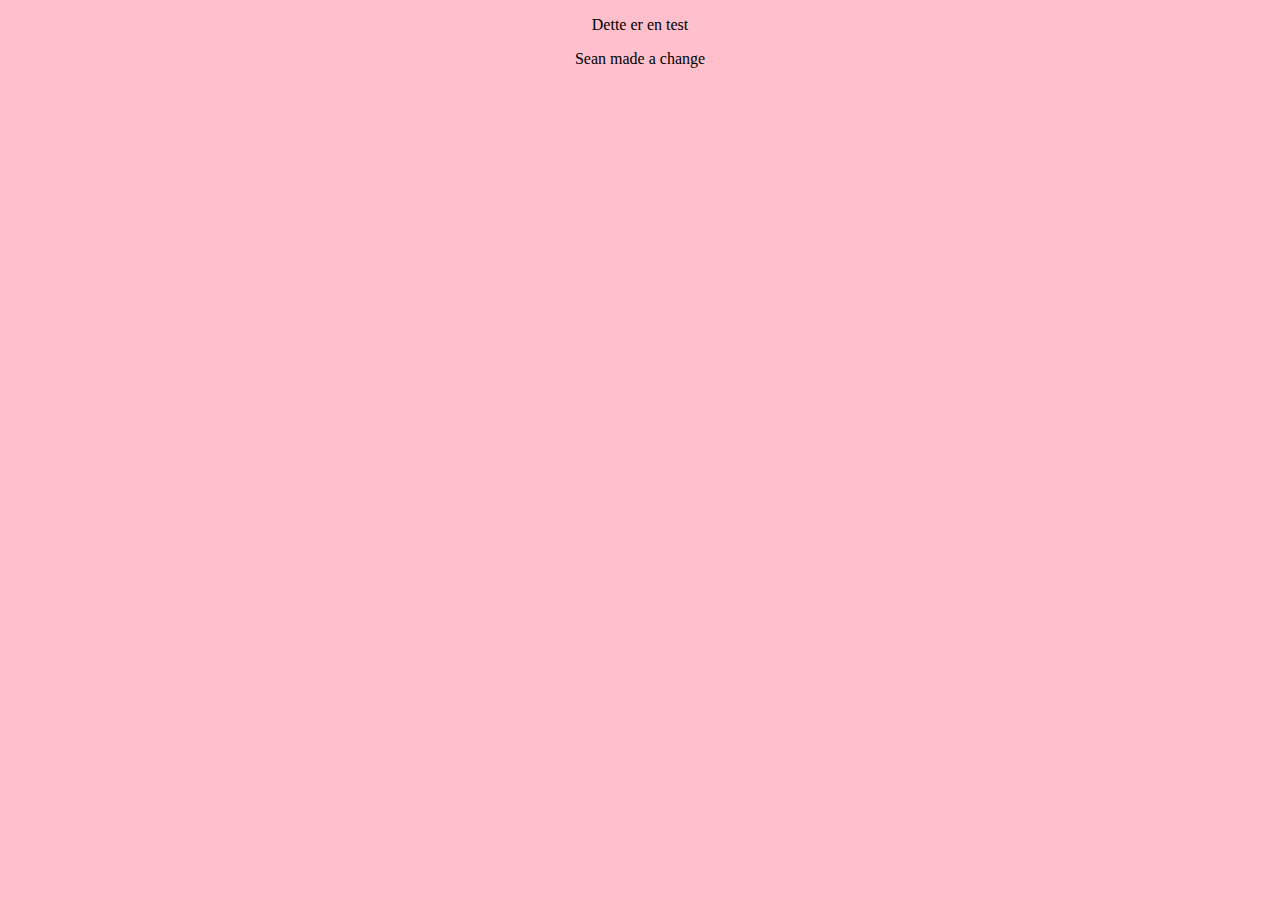
==== index.html @ 4f16c5b6 "la til styles.css og oppdaterte index med boostrap" ====
<!DOCTYPE html>

<html>
<head>
  <meta http-equiv="Content-Type" content="text/html; charset=utf-8"/>
  <title>Praksisprosjekt IS-302</title>
  <LINK href="styles.css" rel="stylesheet" type="text/css">
  <link rel=”stylesheet” href=”https://stackpath.bootstrapcdn.com/bootstrap/5.0.0-alpha1/css/bootstrap.min.css”rel=”nofollow” integrity=”sha384-r4NyP46KrjDleawBgD5tp8Y7UzmLA05oM1iAEQ17CSuDqnUK2+k9luXQOfXJCJ4I” crossorigin=”anonymous”>
</head>

<body>

<!--<img src="forkit.gif" id="octocat" alt="" /> -->

<!-- Feel free to change this text here -->
<p>
  Dette er en test
</p>
<p>
  Sean made a change
</p>

</body>
</html>
---- styles.css ----
body {
    margin: 0;
    background: pink;
    text-align: center;
}
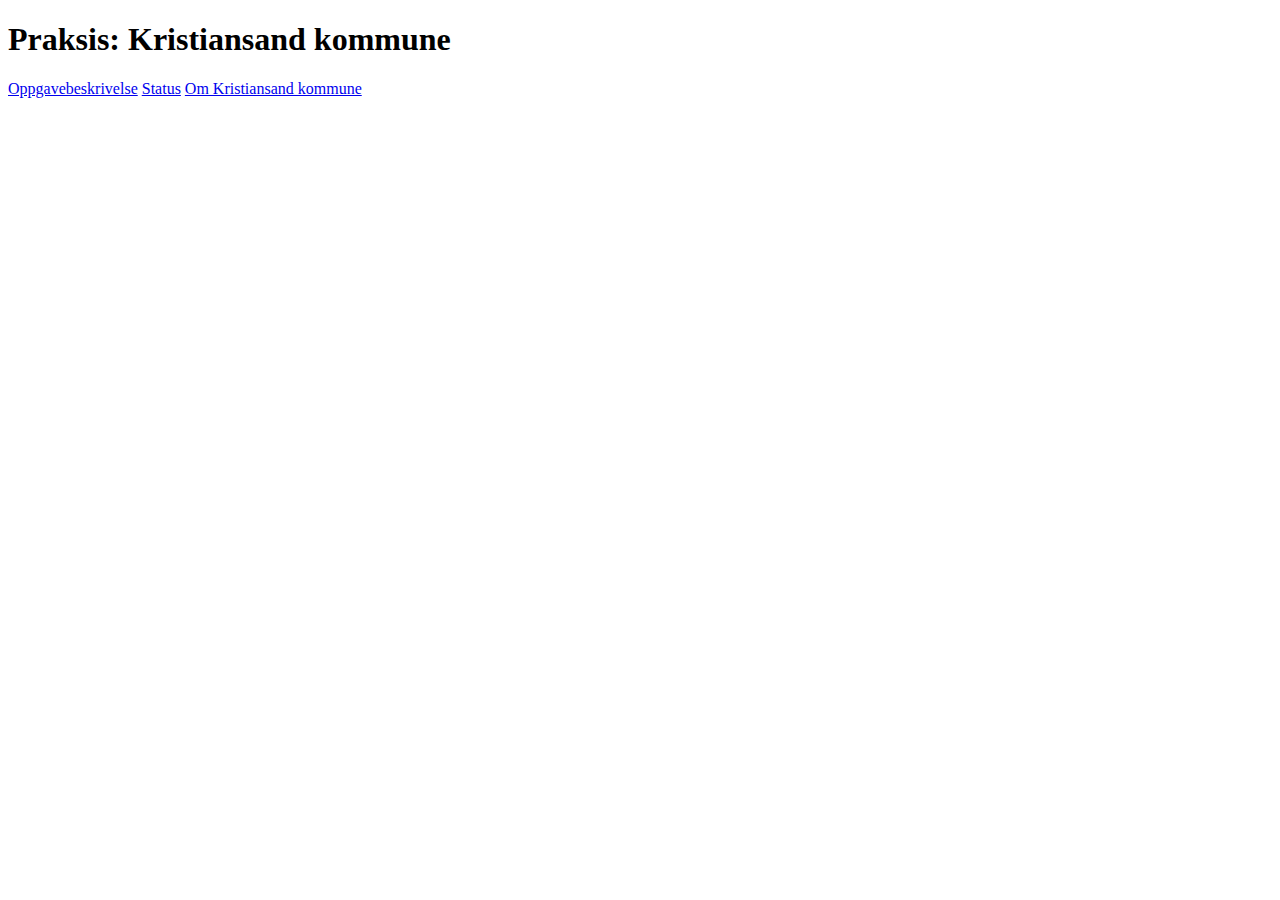
==== commit 60fe7863: "la til flere html-sider" ====
--- a/index.html
+++ b/index.html
@@ -1,6 +1,6 @@
 <!DOCTYPE html>
 
-<html>
+<html lang="nor">
 <head>
   <meta http-equiv="Content-Type" content="text/html; charset=utf-8"/>
   <title>Praksisprosjekt IS-302</title>
@@ -9,16 +9,9 @@
 </head>
 
 <body>
-
-<!--<img src="forkit.gif" id="octocat" alt="" /> -->
-
-<!-- Feel free to change this text here -->
-<p>
-  Dette er en test
-</p>
-<p>
-  Sean made a change
-</p>
-
+  <h1>Praksis: Kristiansand kommune</h1>
+  <a href="/ehalsnes/oppgavebeskrivelse.html">Oppgavebeskrivelse</a>
+  <a href="/ehalsnes/status.html/">Status</a>
+  <a href="/ehalsnes/om.html">Om Kristiansand kommune</a>
 </body>
 </html>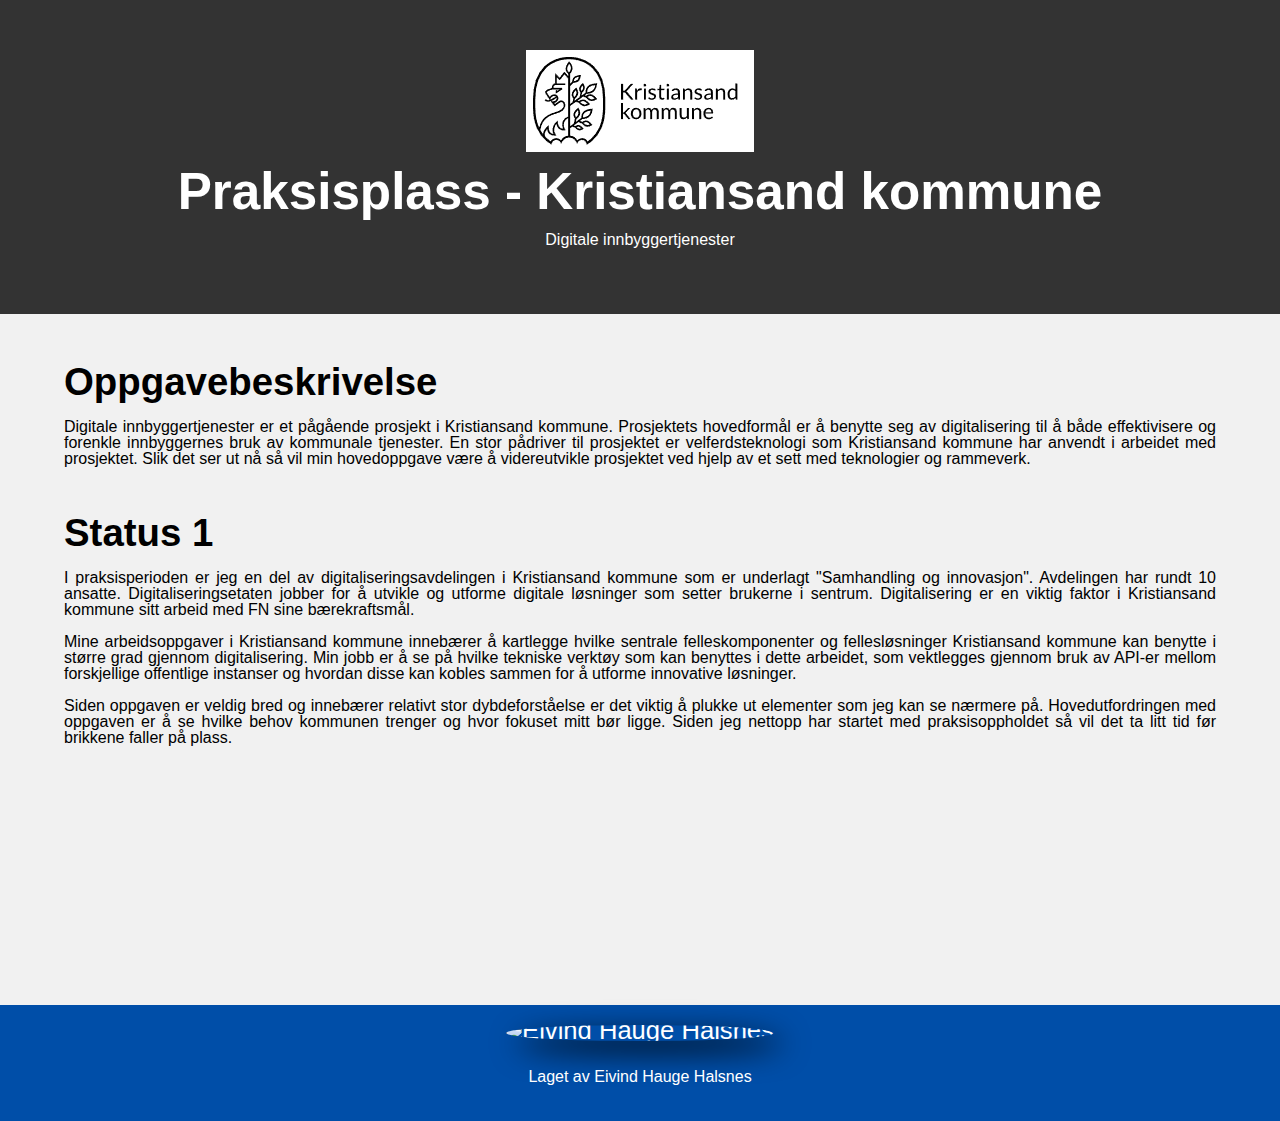
==== commit 001e932e: "Restructured" ====
--- a/index.html
+++ b/index.html
@@ -1,17 +1,42 @@
 <!DOCTYPE html>
-
-<html lang="nor">
+<html lang="en">
 <head>
-  <meta http-equiv="Content-Type" content="text/html; charset=utf-8"/>
-  <title>Praksisprosjekt IS-302</title>
-  <LINK href="styles.css" rel="stylesheet" type="text/css">
-  <link rel=”stylesheet” href=”https://stackpath.bootstrapcdn.com/bootstrap/5.0.0-alpha1/css/bootstrap.min.css”rel=”nofollow” integrity=”sha384-r4NyP46KrjDleawBgD5tp8Y7UzmLA05oM1iAEQ17CSuDqnUK2+k9luXQOfXJCJ4I” crossorigin=”anonymous”>
+    <meta charset="UTF-8">
+    <meta http-equiv="X-UA-Compatible" content="IE=edge">
+    <meta name="viewport" content="width=device-width, initial-scale=1.0">
+    <title>Praksisprosjekt - Eivind Hauge Halsnes</title>
+    <link rel="stylesheet" href="styles.css">
+    <link href="https://cdn.jsdelivr.net/npm/bootstrap@5.2.1/dist/css/bootstrap.min.css" rel="stylesheet" integrity="sha384-iYQeCzEYFbKjA/T2uDLTpkwGzCiq6soy8tYaI1GyVh/UjpbCx/TYkiZhlZB6+fzT" crossorigin="anonymous">
 </head>
-
 <body>
-  <h1>Praksis: Kristiansand kommune</h1>
-  <a href="/ehalsnes/oppgavebeskrivelse.html">Oppgavebeskrivelse</a>
-  <a href="/ehalsnes/status.html/">Status</a>
-  <a href="/ehalsnes/om.html">Om Kristiansand kommune</a>
+    <header>
+    <div class="overskrift">
+    <a href="https://www.kristiansand.kommune.no/">
+        <img src="images/logo-kristiansand.png" alt="Kommunevåpen Kristiansand kommune" >
+    </a>
+        <h1>Praksisplass - Kristiansand kommune</h1>
+        <p>Digitale innbyggertjenester</p>
+    </div>
+    </header>
+    <main>
+        <article>
+            <h2>Oppgavebeskrivelse</h2>
+            <p>Digitale innbyggertjenester er et pågående prosjekt i Kristiansand kommune. Prosjektets hovedformål er å benytte seg av digitalisering til å både effektivisere og forenkle innbyggernes bruk av kommunale tjenester. En stor pådriver til prosjektet er velferdsteknologi som Kristiansand kommune har anvendt i arbeidet med prosjektet. Slik det ser ut nå så vil min hovedoppgave være å videreutvikle prosjektet ved hjelp av et sett med teknologier og rammeverk.
+            </p>
+            <br>
+            <h2>Status 1</h2>
+            <p>I praksisperioden er jeg en del av digitaliseringsavdelingen i Kristiansand kommune som er underlagt "Samhandling og innovasjon". Avdelingen har rundt 10 ansatte. Digitaliseringsetaten jobber for å utvikle og utforme digitale løsninger som setter brukerne i sentrum. Digitalisering er en viktig faktor i Kristiansand kommune sitt arbeid med FN sine bærekraftsmål.</p>
+            <p>Mine arbeidsoppgaver i Kristiansand kommune innebærer å kartlegge hvilke sentrale felleskomponenter og fellesløsninger Kristiansand kommune kan benytte i større grad gjennom digitalisering. Min jobb er å se på hvilke tekniske verktøy som kan benyttes i dette arbeidet, som vektlegges gjennom bruk av API-er mellom forskjellige offentlige instanser og hvordan disse kan kobles sammen for å utforme innovative løsninger.</p>
+            <p>Siden oppgaven er veldig bred og innebærer relativt stor dybdeforståelse er det viktig å plukke ut elementer som jeg kan se nærmere på. Hovedutfordringen med oppgaven er å se hvilke behov kommunen trenger og hvor fokuset mitt bør ligge. Siden jeg nettopp har startet med praksisoppholdet så vil det ta litt tid før brikkene faller på plass.</p>
+        </article>
+    </main>
+    
+    <footer>
+    <div class="footer-design">
+        <img src="images/portrett-bilde.jpg" alt="Eivind Hauge Halsnes" width="120px" height="120px">
+    </div>
+        <br>
+        <p>Laget av Eivind Hauge Halsnes</p>
+    </footer>
 </body>
 </html>--- a/styles.css
+++ b/styles.css
@@ -0,0 +1,45 @@
+body {
+    margin: auto;
+    font-family: 'Lato', sans-serif;
+    font-size: 1.6rem;
+    line-height: 11.5px;
+    font-weight: 400;
+    text-align: left;
+    background-color: #f1f1f1
+}
+.overskrift {
+    text-align: center;
+}
+p {
+    font-size: medium;
+    justify-content: space-between;
+    line-height: 16px;
+}
+main {
+    width: 90vw;
+    margin: 0 auto;
+    padding: 30px 20px;
+    min-height: calc(100vh - 211px - 58px);
+    text-align: justify;
+}
+a {
+    color: #007bff;
+}
+header {
+    text-align: center;
+    background-color: #333;
+    color: #fff;
+    padding: 50px;
+}
+footer {
+    text-align: center;
+    background-color: #004ea8;
+    color: #fff;
+    padding: 20px;
+    align-items: center;
+}
+.footer-design img{
+    cursor: pointer;
+    border-radius: 50%;
+    box-shadow: rgb(0, 0, 0) 10px 10px 30px
+}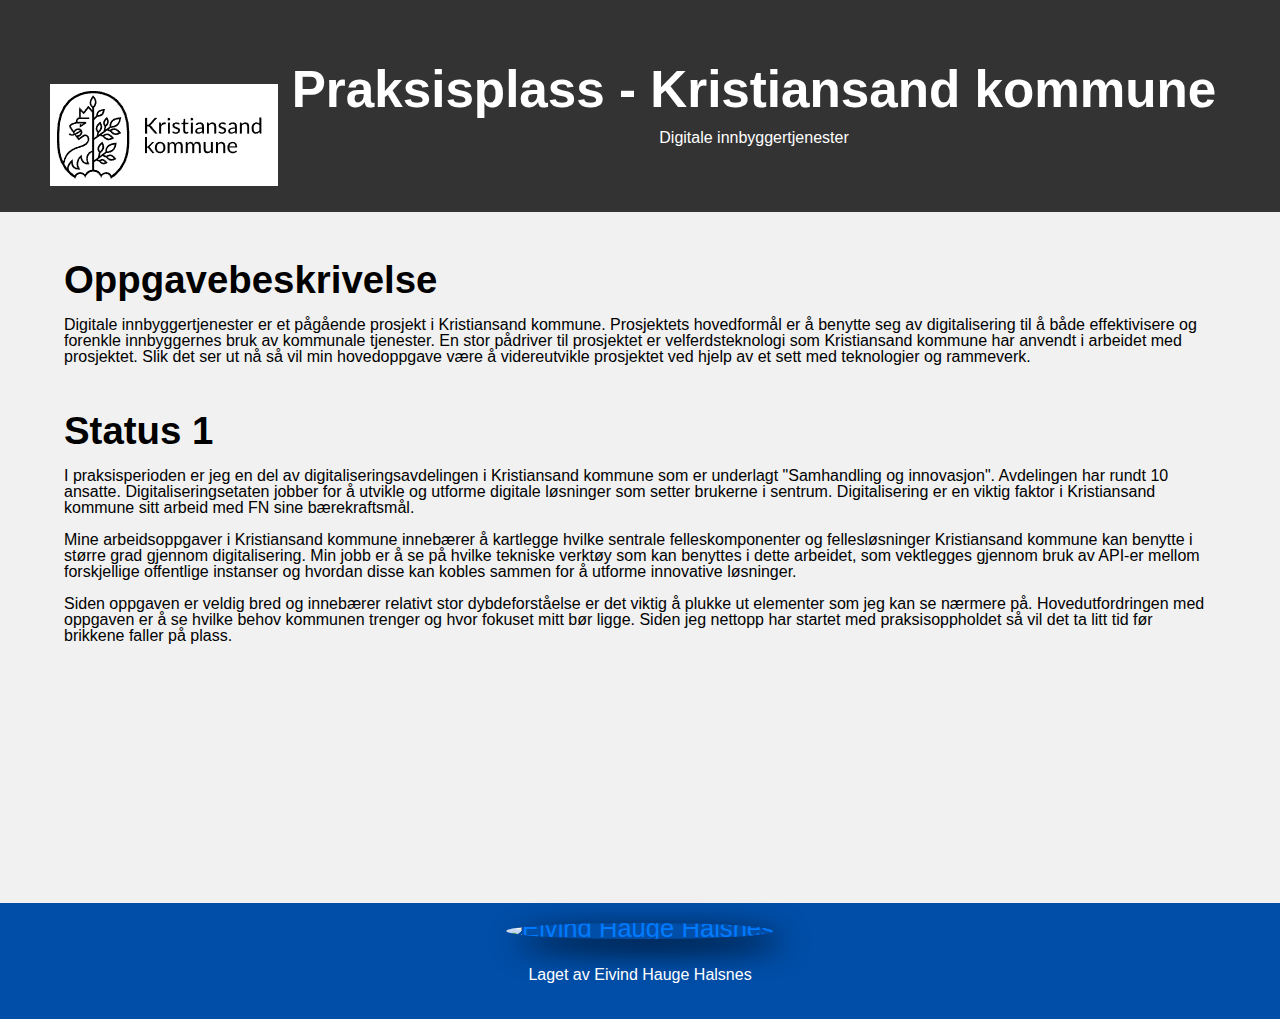
==== commit a63db6f4: "La til lenke til LinkedIn og formatert paragrafer" ====
--- a/index.html
+++ b/index.html
@@ -2,10 +2,10 @@
 <html lang="en">
 <head>
     <meta charset="UTF-8">
-    <meta http-equiv="X-UA-Compatible" content="IE=edge">
+    <meta http-equiv="refresh" content="30">
     <meta name="viewport" content="width=device-width, initial-scale=1.0">
     <title>Praksisprosjekt - Eivind Hauge Halsnes</title>
-    <link rel="stylesheet" href="styles.css">
+    <link rel="stylesheet" type="text/css" href="styles.css">
     <link href="https://cdn.jsdelivr.net/npm/bootstrap@5.2.1/dist/css/bootstrap.min.css" rel="stylesheet" integrity="sha384-iYQeCzEYFbKjA/T2uDLTpkwGzCiq6soy8tYaI1GyVh/UjpbCx/TYkiZhlZB6+fzT" crossorigin="anonymous">
 </head>
 <body>
@@ -30,10 +30,11 @@
             <p>Siden oppgaven er veldig bred og innebærer relativt stor dybdeforståelse er det viktig å plukke ut elementer som jeg kan se nærmere på. Hovedutfordringen med oppgaven er å se hvilke behov kommunen trenger og hvor fokuset mitt bør ligge. Siden jeg nettopp har startet med praksisoppholdet så vil det ta litt tid før brikkene faller på plass.</p>
         </article>
     </main>
-    
     <footer>
     <div class="footer-design">
+    <a href="https://www.linkedin.com/in/eivind-hauge-halsnes-875542215/">
         <img src="images/portrett-bilde.jpg" alt="Eivind Hauge Halsnes" width="120px" height="120px">
+    </a>
     </div>
         <br>
         <p>Laget av Eivind Hauge Halsnes</p>
--- a/styles.css
+++ b/styles.css
@@ -6,9 +6,6 @@
     font-weight: 400;
     text-align: left;
     background-color: #f1f1f1
-}
-.overskrift {
-    text-align: center;
 }
 p {
     font-size: medium;
@@ -20,7 +17,6 @@
     margin: 0 auto;
     padding: 30px 20px;
     min-height: calc(100vh - 211px - 58px);
-    text-align: justify;
 }
 a {
     color: #007bff;
@@ -42,4 +38,8 @@
     cursor: pointer;
     border-radius: 50%;
     box-shadow: rgb(0, 0, 0) 10px 10px 30px
+}
+.overskrift img{
+    float: left;
+    margin-left: 0px 0px 0px 20px;
 }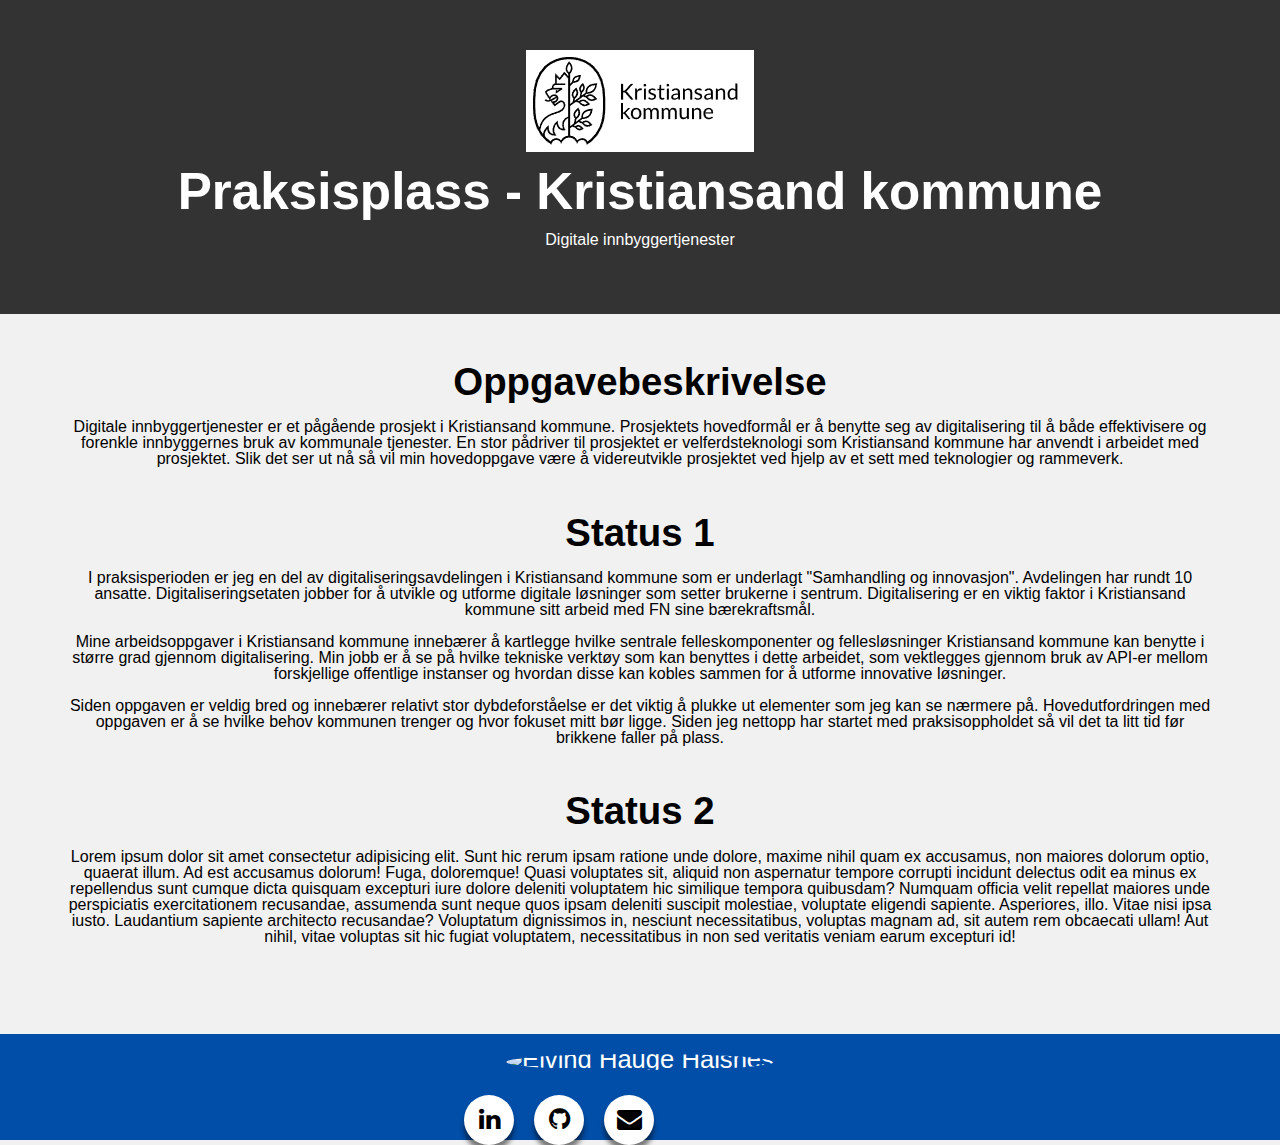
==== commit cb73b82c: "La til knapper til kontakt-info + styling" ====
--- a/index.html
+++ b/index.html
@@ -6,11 +6,11 @@
     <meta name="viewport" content="width=device-width, initial-scale=1.0">
     <title>Praksisprosjekt - Eivind Hauge Halsnes</title>
     <link rel="stylesheet" type="text/css" href="styles.css">
-    <link href="https://cdn.jsdelivr.net/npm/bootstrap@5.2.1/dist/css/bootstrap.min.css" rel="stylesheet" integrity="sha384-iYQeCzEYFbKjA/T2uDLTpkwGzCiq6soy8tYaI1GyVh/UjpbCx/TYkiZhlZB6+fzT" crossorigin="anonymous">
+    <link rel="stylesheet" href="https://cdnjs.cloudflare.com/ajax/libs/font-awesome/4.7.0/css/font-awesome.min.css"/>
 </head>
 <body>
     <header>
-    <div class="overskrift">
+    <div class="logo">
     <a href="https://www.kristiansand.kommune.no/">
         <img src="images/logo-kristiansand.png" alt="Kommunevåpen Kristiansand kommune" >
     </a>
@@ -28,16 +28,28 @@
             <p>I praksisperioden er jeg en del av digitaliseringsavdelingen i Kristiansand kommune som er underlagt "Samhandling og innovasjon". Avdelingen har rundt 10 ansatte. Digitaliseringsetaten jobber for å utvikle og utforme digitale løsninger som setter brukerne i sentrum. Digitalisering er en viktig faktor i Kristiansand kommune sitt arbeid med FN sine bærekraftsmål.</p>
             <p>Mine arbeidsoppgaver i Kristiansand kommune innebærer å kartlegge hvilke sentrale felleskomponenter og fellesløsninger Kristiansand kommune kan benytte i større grad gjennom digitalisering. Min jobb er å se på hvilke tekniske verktøy som kan benyttes i dette arbeidet, som vektlegges gjennom bruk av API-er mellom forskjellige offentlige instanser og hvordan disse kan kobles sammen for å utforme innovative løsninger.</p>
             <p>Siden oppgaven er veldig bred og innebærer relativt stor dybdeforståelse er det viktig å plukke ut elementer som jeg kan se nærmere på. Hovedutfordringen med oppgaven er å se hvilke behov kommunen trenger og hvor fokuset mitt bør ligge. Siden jeg nettopp har startet med praksisoppholdet så vil det ta litt tid før brikkene faller på plass.</p>
+            <br>
+            <h2>Status 2</h2>
+            <p>Lorem ipsum dolor sit amet consectetur adipisicing elit. Sunt hic rerum ipsam ratione unde dolore, maxime nihil quam ex accusamus, non maiores dolorum optio, quaerat illum. Ad est accusamus dolorum!
+            Fuga, doloremque! Quasi voluptates sit, aliquid non aspernatur tempore corrupti incidunt delectus odit ea minus ex repellendus sunt cumque dicta quisquam excepturi iure dolore deleniti voluptatem hic similique tempora quibusdam?
+            Numquam officia velit repellat maiores unde perspiciatis exercitationem recusandae, assumenda sunt neque quos ipsam deleniti suscipit molestiae, voluptate eligendi sapiente. Asperiores, illo. Vitae nisi ipsa iusto. Laudantium sapiente architecto recusandae?
+            Voluptatum dignissimos in, nesciunt necessitatibus, voluptas magnam ad, sit autem rem obcaecati ullam! Aut nihil, vitae voluptas sit hic fugiat voluptatem, necessitatibus in non sed veritatis veniam earum excepturi id!</p>
+            <br>
+            <h2></h2>
         </article>
     </main>
     <footer>
     <div class="footer-design">
-    <a href="https://www.linkedin.com/in/eivind-hauge-halsnes-875542215/">
         <img src="images/portrett-bilde.jpg" alt="Eivind Hauge Halsnes" width="120px" height="120px">
-    </a>
+        <div class="contact-info">
+            <ul>
+                <li><a href="https://www.linkedin.com/in/eivind-hauge-halsnes-875542215/"><i class="fa fa-linkedin"></i></a></li>
+                <li><a href="https://github.com/ehalsnes"><i class="fa fa-github"></i></a></li>
+                <li><a href="https://github.com/ehalsnes"><i class="fa fa-envelope" aria-hidden="true"></i></a></li>
+            </ul>
+        </div>
     </div>
-        <br>
-        <p>Laget av Eivind Hauge Halsnes</p>
+        
     </footer>
 </body>
 </html>--- a/styles.css
+++ b/styles.css
@@ -17,6 +17,7 @@
     margin: 0 auto;
     padding: 30px 20px;
     min-height: calc(100vh - 211px - 58px);
+    text-align: center;
 }
 a {
     color: #007bff;
@@ -37,9 +38,60 @@
 .footer-design img{
     cursor: pointer;
     border-radius: 50%;
-    box-shadow: rgb(0, 0, 0) 10px 10px 30px
+    box-shadow: rgb(0, 0) 10px 10px
 }
-.overskrift img{
-    float: left;
-    margin-left: 0px 0px 0px 20px;
+.logo img {
+    margin-left: 0px 0px 0px 0px;
+}
+.contact-info ul {
+    position: relative;
+    transform: translate(-50%, -50%);
+    left: 85%;
+    top: 50px;
+    padding: 0;
+    margin: 0;
+    display: flex;
+}
+.contact-info ul li {
+    list-style: none;
+    margin: 0 10px;
+}
+.contact-info ul li .fa {
+    color: #000000;
+    font-size: 25px;
+    line-height: 50px;
+    transition: .5s;
+}
+.contact-info ul li .fa:hover {
+    color: #ffffff;
+}
+.contact-info ul li a {
+    position: relative;
+    display: block;
+    width: 50px;
+    height: 50px;
+    border-radius: 50%;
+    background-color: white;
+    text-align: center;
+    transition: 0.5s;
+    transform: translate(0,0px);
+    box-shadow: 0px 7px 5px rgba(0, 0, 0, 0.5);
+}
+.contact-info ul li a:hover {
+    transform: rotate(0deg) skew(0deg) translate(0, -10px);
+}
+.contact-info ul li:nth-child(1) a:hover {
+    background-color: #3b5999;
+}
+.contact-info ul li:nth-child(2) a:hover {
+    background-color: #30363d;
+}
+.contact-info ul li:nth-child(3) a:hover {
+    background-color: #e4405f;
+}
+.contact-info ul li:nth-child(4) a:hover {
+    background-color: #cd201f;
+}
+.contact-info ul li:nth-child(5) a:hover {
+    background-color: #0077B5;
 }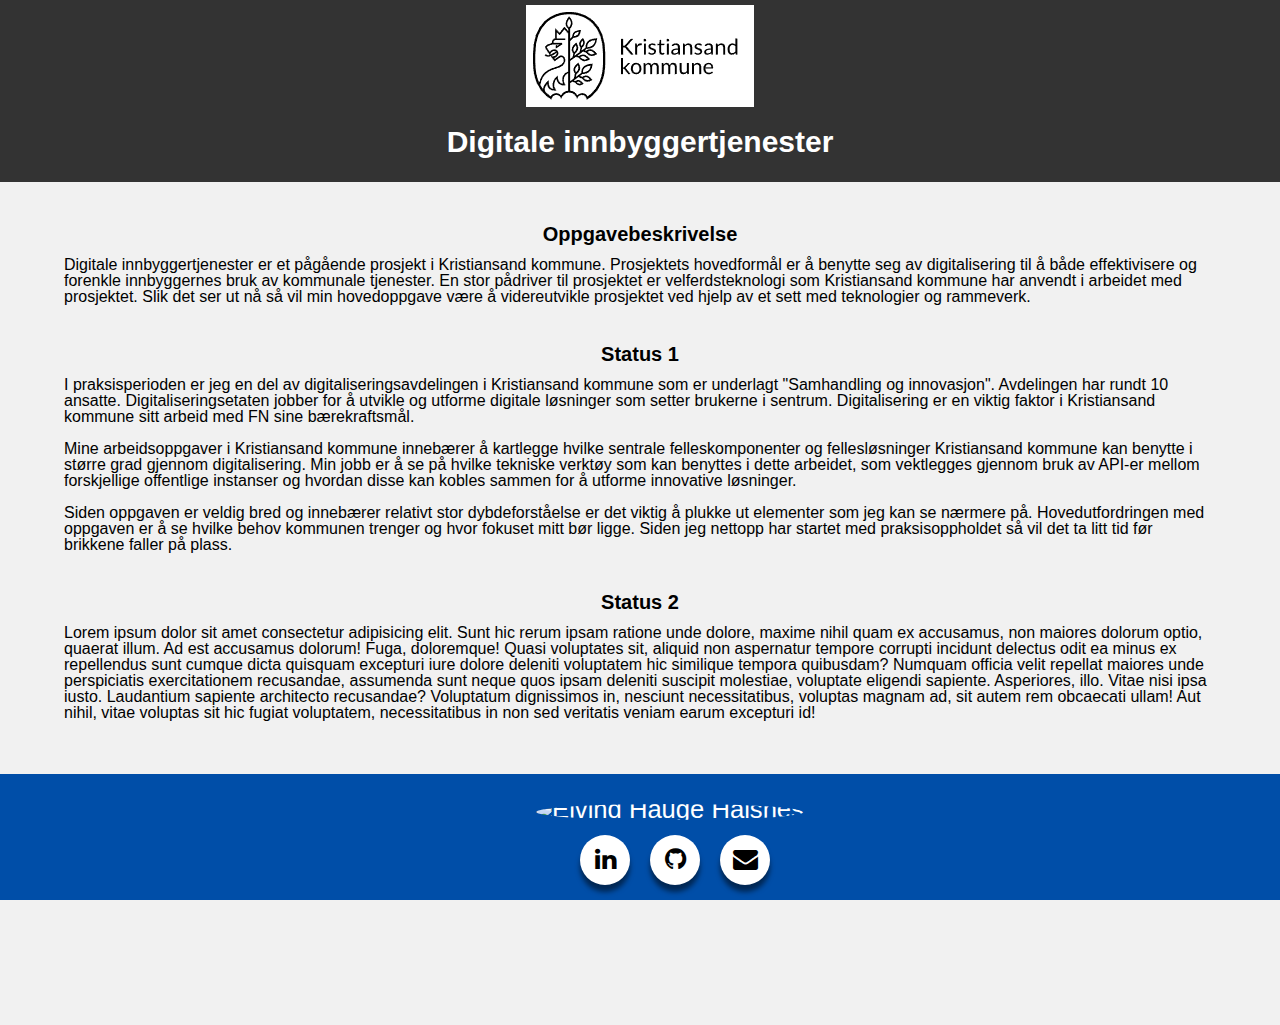
==== commit 894ad09f: "Merge pull request #4 from ehalsnes/contact-info2" ====
--- a/index.html
+++ b/index.html
@@ -14,8 +14,7 @@
     <a href="https://www.kristiansand.kommune.no/">
         <img src="images/logo-kristiansand.png" alt="Kommunevåpen Kristiansand kommune" >
     </a>
-        <h1>Praksisplass - Kristiansand kommune</h1>
-        <p>Digitale innbyggertjenester</p>
+        <h1>Digitale innbyggertjenester</h1>
     </div>
     </header>
     <main>
@@ -39,17 +38,17 @@
         </article>
     </main>
     <footer>
+<div class="main-footer sticky-bottom">
     <div class="footer-design">
         <img src="images/portrett-bilde.jpg" alt="Eivind Hauge Halsnes" width="120px" height="120px">
         <div class="contact-info">
             <ul>
                 <li><a href="https://www.linkedin.com/in/eivind-hauge-halsnes-875542215/"><i class="fa fa-linkedin"></i></a></li>
                 <li><a href="https://github.com/ehalsnes"><i class="fa fa-github"></i></a></li>
-                <li><a href="https://github.com/ehalsnes"><i class="fa fa-envelope" aria-hidden="true"></i></a></li>
+                <li><a href="mailto:eivindhha@uia.no"><i class="fa fa-envelope" aria-hidden="true"></i></a></li>
             </ul>
         </div>
     </div>
-        
     </footer>
 </body>
 </html>--- a/styles.css
+++ b/styles.css
@@ -5,18 +5,26 @@
     line-height: 11.5px;
     font-weight: 400;
     text-align: left;
-    background-color: #f1f1f1
+    background-color: #f1f1f1;
+    padding-bottom: 230px;
 }
 p {
     font-size: medium;
     justify-content: space-between;
     line-height: 16px;
+    text-align: left;
+}
+h1 {
+    font-size: 30px;
+    line-height: 100%;
+}
+h2 {
+    font-size: 20px;
 }
 main {
     width: 90vw;
     margin: 0 auto;
     padding: 30px 20px;
-    min-height: calc(100vh - 211px - 58px);
     text-align: center;
 }
 a {
@@ -26,14 +34,17 @@
     text-align: center;
     background-color: #333;
     color: #fff;
-    padding: 50px;
+    padding: 5px;
+
 }
 footer {
+    position: fixed;
     text-align: center;
     background-color: #004ea8;
     color: #fff;
-    padding: 20px;
-    align-items: center;
+    padding: 30px;
+    bottom: 0;
+    width: 100%;
 }
 .footer-design img{
     cursor: pointer;
@@ -41,16 +52,14 @@
     box-shadow: rgb(0, 0) 10px 10px
 }
 .logo img {
-    margin-left: 0px 0px 0px 0px;
+    align-items: center
 }
 .contact-info ul {
-    position: relative;
     transform: translate(-50%, -50%);
-    left: 85%;
-    top: 50px;
     padding: 0;
     margin: 0;
     display: flex;
+    align-items: center;
 }
 .contact-info ul li {
     list-style: none;
@@ -66,13 +75,12 @@
     color: #ffffff;
 }
 .contact-info ul li a {
-    position: relative;
     display: block;
+    margin: auto;
     width: 50px;
     height: 50px;
     border-radius: 50%;
     background-color: white;
-    text-align: center;
     transition: 0.5s;
     transform: translate(0,0px);
     box-shadow: 0px 7px 5px rgba(0, 0, 0, 0.5);
@@ -87,11 +95,13 @@
     background-color: #30363d;
 }
 .contact-info ul li:nth-child(3) a:hover {
-    background-color: #e4405f;
-}
-.contact-info ul li:nth-child(4) a:hover {
     background-color: #cd201f;
 }
-.contact-info ul li:nth-child(5) a:hover {
-    background-color: #0077B5;
+.contact-info {
+    display: flex;
+    justify-content: center;
+    flex-wrap: center;
+    position: relative;
+    top: 40px;
+    left: 110px;
 }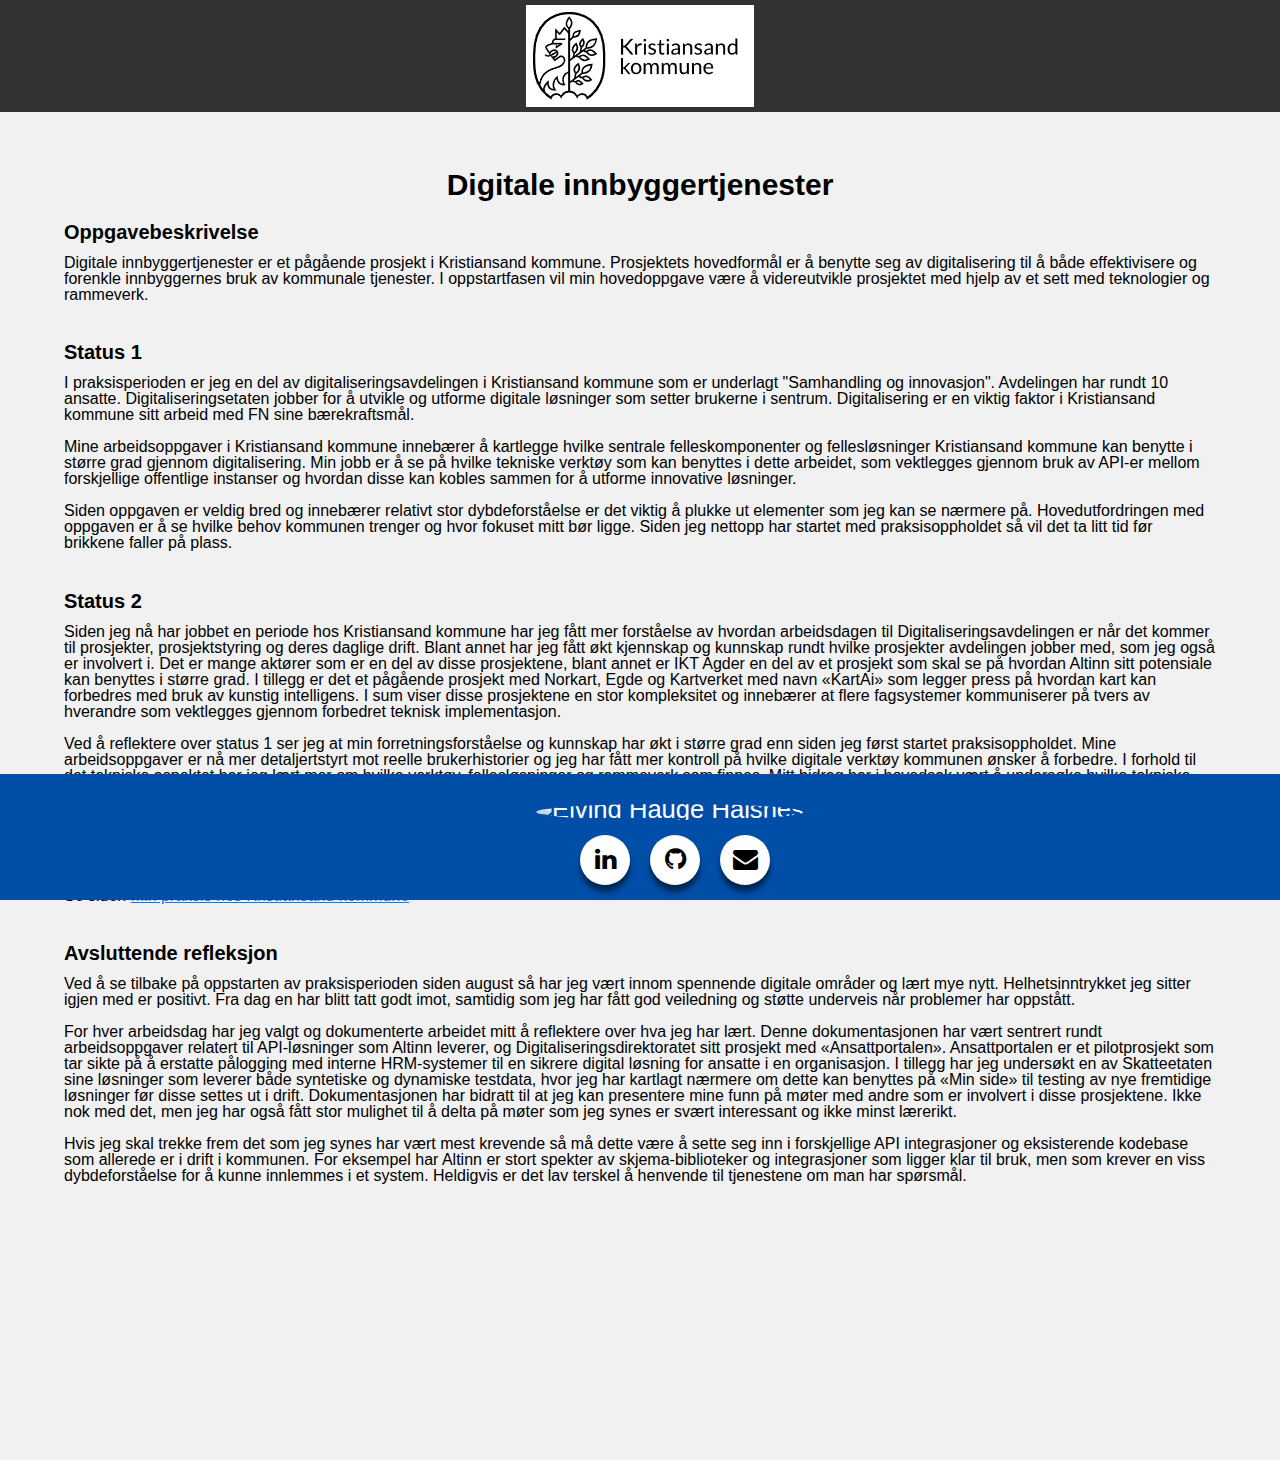
==== commit 9dcea012: "Updated" ====
--- a/index.html
+++ b/index.html
@@ -12,15 +12,14 @@
     <header>
     <div class="logo">
     <a href="https://www.kristiansand.kommune.no/">
-        <img src="images/logo-kristiansand.png" alt="Kommunevåpen Kristiansand kommune" >
+        <img src="images/logo-kristiansand.png" alt="Kommunevåpen Kristiansand kommune">   
     </a>
-        <h1>Digitale innbyggertjenester</h1>
-    </div>
     </header>
     <main>
         <article>
+            <h1>Digitale innbyggertjenester</h1>
             <h2>Oppgavebeskrivelse</h2>
-            <p>Digitale innbyggertjenester er et pågående prosjekt i Kristiansand kommune. Prosjektets hovedformål er å benytte seg av digitalisering til å både effektivisere og forenkle innbyggernes bruk av kommunale tjenester. En stor pådriver til prosjektet er velferdsteknologi som Kristiansand kommune har anvendt i arbeidet med prosjektet. Slik det ser ut nå så vil min hovedoppgave være å videreutvikle prosjektet ved hjelp av et sett med teknologier og rammeverk.
+            <p>Digitale innbyggertjenester er et pågående prosjekt i Kristiansand kommune. Prosjektets hovedformål er å benytte seg av digitalisering til å både effektivisere og forenkle innbyggernes bruk av kommunale tjenester. I oppstartfasen vil min hovedoppgave være å videreutvikle prosjektet med hjelp av et sett med teknologier og rammeverk.
             </p>
             <br>
             <h2>Status 1</h2>
@@ -29,12 +28,16 @@
             <p>Siden oppgaven er veldig bred og innebærer relativt stor dybdeforståelse er det viktig å plukke ut elementer som jeg kan se nærmere på. Hovedutfordringen med oppgaven er å se hvilke behov kommunen trenger og hvor fokuset mitt bør ligge. Siden jeg nettopp har startet med praksisoppholdet så vil det ta litt tid før brikkene faller på plass.</p>
             <br>
             <h2>Status 2</h2>
-            <p>Lorem ipsum dolor sit amet consectetur adipisicing elit. Sunt hic rerum ipsam ratione unde dolore, maxime nihil quam ex accusamus, non maiores dolorum optio, quaerat illum. Ad est accusamus dolorum!
-            Fuga, doloremque! Quasi voluptates sit, aliquid non aspernatur tempore corrupti incidunt delectus odit ea minus ex repellendus sunt cumque dicta quisquam excepturi iure dolore deleniti voluptatem hic similique tempora quibusdam?
-            Numquam officia velit repellat maiores unde perspiciatis exercitationem recusandae, assumenda sunt neque quos ipsam deleniti suscipit molestiae, voluptate eligendi sapiente. Asperiores, illo. Vitae nisi ipsa iusto. Laudantium sapiente architecto recusandae?
-            Voluptatum dignissimos in, nesciunt necessitatibus, voluptas magnam ad, sit autem rem obcaecati ullam! Aut nihil, vitae voluptas sit hic fugiat voluptatem, necessitatibus in non sed veritatis veniam earum excepturi id!</p>
+            <p>Siden jeg nå har jobbet en periode hos Kristiansand kommune har jeg fått mer forståelse av hvordan arbeidsdagen til Digitaliseringsavdelingen er når det kommer til prosjekter, prosjektstyring og deres daglige drift. Blant annet har jeg fått økt kjennskap og kunnskap rundt hvilke prosjekter avdelingen jobber med, som jeg også er involvert i. Det er mange aktører som er en del av disse prosjektene, blant annet er IKT Agder en del av et prosjekt som skal se på hvordan Altinn sitt potensiale kan benyttes i større grad. I tillegg er det et pågående prosjekt med Norkart, Egde og Kartverket med navn «KartAi» som legger press på hvordan kart kan forbedres med bruk av kunstig intelligens. I sum viser disse prosjektene en stor kompleksitet og innebærer at flere fagsystemer kommuniserer på tvers av hverandre som vektlegges gjennom forbedret teknisk implementasjon. </p>
+            <p>Ved å reflektere over status 1 ser jeg at min forretningsforståelse og kunnskap har økt i større grad enn siden jeg først startet praksisoppholdet. Mine arbeidsoppgaver er nå mer detaljertstyrt mot reelle brukerhistorier og jeg har fått mer kontroll på hvilke digitale verktøy kommunen ønsker å forbedre. I forhold til det tekniske aspektet har jeg lært mer om hvilke verktøy, fellesløsninger og rammeverk som finnes. Mitt bidrag har i hovedsak vært å undersøke hvilke tekniske verktøy og løsninger som finnes og om disse kan tas med i det videre arbeidet. Den største utfordringen i arbeidet pr. nå er å se på hvordan disse tjenestene kan knyttes sammen på en tilfredsstillende måte.</p>
             <br>
-            <h2></h2>
+            <h2>Min praksis hos Kristiansand kommune</h2>
+            <p>Se siden <a href="minpraksis.html">Min praksis hos Kristiansand kommune</a></p>
+            <br>
+            <h2>Avsluttende refleksjon</h2>
+            <p>Ved å se tilbake på oppstarten av praksisperioden siden august så har jeg vært innom spennende digitale områder og lært mye nytt. Helhetsinntrykket jeg sitter igjen med er positivt. Fra dag en har blitt tatt godt imot, samtidig som jeg har fått god veiledning og støtte underveis når problemer har oppstått. </p>
+            <p>For hver arbeidsdag har jeg valgt og dokumenterte arbeidet mitt å reflektere over hva jeg har lært. Denne dokumentasjonen har vært sentrert rundt arbeidsoppgaver relatert til API-løsninger som Altinn leverer, og Digitaliseringsdirektoratet sitt prosjekt med «Ansattportalen». Ansattportalen er et pilotprosjekt som tar sikte på å erstatte pålogging med interne HRM-systemer til en sikrere digital løsning for ansatte i en organisasjon. I tillegg har jeg undersøkt en av Skatteetaten sine løsninger som leverer både syntetiske og dynamiske testdata, hvor jeg har kartlagt nærmere om dette kan benyttes på «Min side» til testing av nye fremtidige løsninger før disse settes ut i drift. Dokumentasjonen har bidratt til at jeg kan presentere mine funn på møter med andre som er involvert i disse prosjektene. Ikke nok med det, men jeg har også fått stor mulighet til å delta på møter som jeg synes er svært interessant og ikke minst lærerikt.</p>
+            <p>Hvis jeg skal trekke frem det som jeg synes har vært mest krevende så må dette være å sette seg inn i forskjellige API integrasjoner og eksisterende kodebase som allerede er i drift i kommunen. For eksempel har Altinn er stort spekter av skjema-biblioteker og integrasjoner som ligger klar til bruk, men som krever en viss dybdeforståelse for å kunne innlemmes i et system. Heldigvis er det lav terskel å henvende til tjenestene om man har spørsmål.</p>
         </article>
     </main>
     <footer>
--- a/styles.css
+++ b/styles.css
@@ -16,7 +16,8 @@
 }
 h1 {
     font-size: 30px;
-    line-height: 100%;
+    line-height: 150%;
+    text-align: center;
 }
 h2 {
     font-size: 20px;
@@ -25,7 +26,7 @@
     width: 90vw;
     margin: 0 auto;
     padding: 30px 20px;
-    text-align: center;
+    text-align: left;
 }
 a {
     color: #007bff;
@@ -49,11 +50,30 @@
 .footer-design img{
     cursor: pointer;
     border-radius: 50%;
-    box-shadow: rgb(0, 0) 10px 10px
+    box-shadow: rgb(0, 0) 10px 10px;
+    align-content: center;
 }
-.logo img {
-    align-items: center
-}
+
+    .img-arbeidsplass img{
+        float: left;
+        width: 33.33%;
+        padding: 5px;
+        
+    }
+    
+    .img-praksisplass img{
+        float: left;
+        width: 33.33%;
+        padding: 5px;
+        
+    }  
+
+ul {
+    list-style-type: none;
+    margin: 0;
+    padding: 0;
+  }
+
 .contact-info ul {
     transform: translate(-50%, -50%);
     padding: 0;
@@ -104,4 +124,4 @@
     position: relative;
     top: 40px;
     left: 110px;
-}+}
